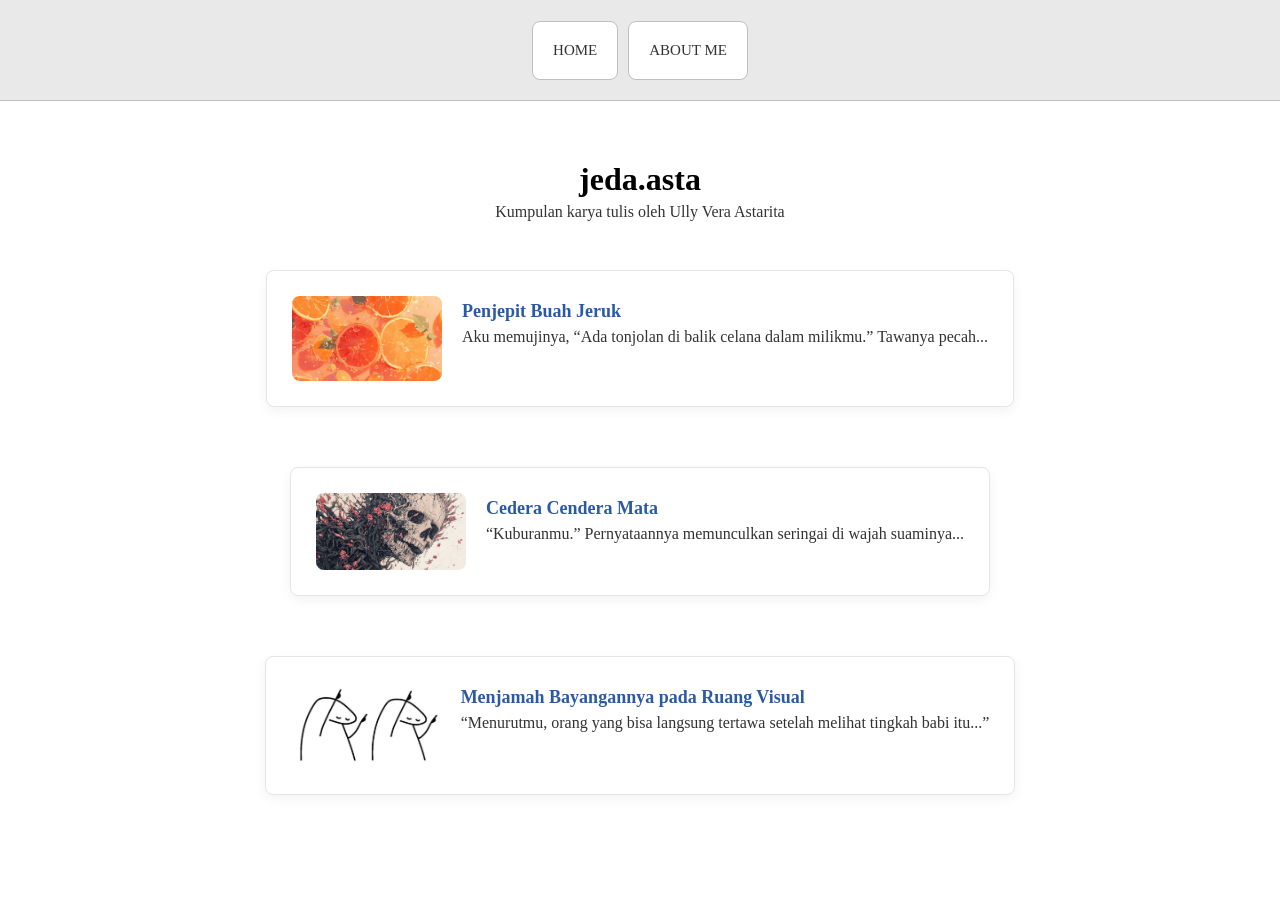
==== index.html @ 5256358a "Update index.html" ====
<!DOCTYPE html>
<html>
<head>
    <title>jeda.asta</title>
    <meta name="viewport" content="width=device-width, initial-scale=1, maximum-scale=1">
    <link rel="stylesheet" href="style.css" />
</head>

<body class="home">

<!-- NAVBAR -->
<div class="container-navbar">
    <ul class="ul-navbar">
        <li class="li-navbar">
            <a href="index.html" class="a-navbar">HOME</a>
        </li>
        <li class="li-navbar">
            <a href="about.html" class="a-navbar">ABOUT ME</a>
        </li>
    </ul>
</div>
 
<!-- CONTENT -->
<div class="container-content-home">

    <h1>jeda.asta</h1>
    <p>Kumpulan karya tulis oleh Ully Vera Astarita</p>

    <!-- CARD -->
    <div class="container-footer-home">
        <div class="card-flex">
            <img src="jeruk.jpg" class="img-card">
            <div class="card-text">
                <h2>
                    <a href="cerpen1.html" class="judul-cerpen">
                        Penjepit Buah Jeruk
                    </a>
                </h2>
                <p>
                    Aku memujinya, “Ada tonjolan di balik celana dalam milikmu.” Tawanya pecah...
                </p>
            </div>
        </div>
    </div>

    <!-- CARD -->
    <div class="container-footer-home">
        <div class="card-flex">
            <img src="bunga.jpg" class="img-card">
            <div class="card-text">
                <h2>
                    <a href="cerpen2.html" class="judul-cerpen">
                        Cedera Cendera Mata
                    </a>
                </h2>
                <p>
                    “Kuburanmu.” Pernyataannya memunculkan seringai di wajah suaminya...
                </p>
            </div>
        </div>
    </div>

    <!-- CARD -->
    <div class="container-footer-home">
        <div class="card-flex">
            <img src="asixx.jpg" class="img-card">
            <div class="card-text">
                <h2>
                    <a href="cerpen3.html" class="judul-cerpen">
                        Menjamah Bayangannya pada Ruang Visual
                    </a>
                </h2>
                <p>
                    “Menurutmu, orang yang bisa langsung tertawa setelah melihat tingkah babi itu...”
                </p>
            </div>
        </div>
    </div>

</div>

</body>
</html>
---- style.css ----
*, html {
    margin: 0;
    padding: 0;
}

body {
    background-color: #ffffff;
    font-family: 'Times New Roman';
}

/* NAVBAR */
.container-navbar {
    background-color: #e9e9e9;
    border-bottom: 1px solid #bfbfbf;
    width: 100%;
    height: 100px;
}

.ul-navbar {
    display: flex;
    height: 100px;
    justify-content: center;
    align-items: center;
}

.li-navbar {
    list-style-type: none;
    padding: 20px;
    margin: 5px;
    font-size: 15px;
    background-color: #ffffff;
    border: 1px solid #bfbfbf;
    border-radius: 8px;
}

.li-navbar:hover {
    background-color: #cccdd1;
    border-radius: 6px;
    transition: 0.2s;
}

.a-navbar {
    text-decoration: none;
    color: #333333;
}

/* CONTENT */
.container-content {
    display: flex;
    justify-content: center;
    align-items: center;
    margin-top: 30px;
}

.img-content {
    width: 30%;
    border-radius: 8px;
}

/* CERPEN BOX */
.container-footer {
    background-color: #ffffff;
    display: flex;
    flex-direction: column;
    padding: 25px;
    max-width: 800px;
    margin: 30px auto;
    border-radius: 8px;
    border: 1px solid #e5e5e5;
    box-shadow: 0 4px 12px rgba(0,0,0,0.05);
}

/* JUDUL */
.h1-footer {
    text-align: center;
    width: 100%;
    font-size: 30px;
    margin-bottom: 15px;
}

/* AUTHOR */
.author {
    text-align: center;
    width: 100%;
    font-style: italic;
    color: #777;
    font-size: 14px;
}

/* TEXT DEFAULT */
p {
    text-indent: 0;
    text-align: justify;
    margin-bottom: 15px;
    line-height: 1.7;
    font-size: 16px;
    color: #333;
}

/* CERPEN TEXT */
.cerpen .container-footer p {
    font-size: 15px;
    line-height: 1.8;
    text-indent: 30px;
}

/* DIALOG */
.dialog {
    text-indent: 0;
    margin-left: 40px;
}

/* BUTTON */
.kembali-bawah {
    max-width: 800px;
    margin: 10px auto 40px auto;
    display: flex;
    justify-content: flex-end;
}

.kembali-bawah a {
    background-color: #e9e9e9;
    color: #333;
    padding: 10px 20px;
    border-radius: 5px;
    text-decoration: none;
    font-size: 14px;
    border: 1px solid #e5e5e5;
}

/* CARD */
.card-flex {
    display: flex;
    align-items: flex-start;
    gap: 20px;
}

.img-card {
    width: 150px;
    border-radius: 8px;
}

.card-text {
    display: flex;
    flex-direction: column;
}

.card-text h2 {
    margin: 0;
}

.judul-cerpen {
    text-decoration: none;
    color: #2c5aa0;
    font-weight: bold;
    font-size: 18px;
}

/* HOME & ABOUT */
.container-content-home {
    display: flex;
    align-items: center;
    margin-top: 40px;
    flex-direction: column;
    padding: 20px;
}

.container-footer-home {
    background-color: #ffffff;
    padding: 25px;
    max-width: 800px;
    margin: 30px auto;
    border-radius: 8px;
    border: 1px solid #e5e5e5;
    box-shadow: 0 4px 12px rgba(0,0,0,0.05);
}

.container-footer-home h1 {
    margin-top: 0;
    margin-bottom: 20px;
}

@media (max-width: 768px) {

    /* HOME & ABOUT */
    .container-content-home {
        display: flex;
        align-items: center;
        flex-direction: column;
        margin-top: 40px; 
        padding: 20px;
    }

    .container-footer {
        margin: 20px 15px;
        padding: 20px;
        max-width: 100%; 
        width: 100%;
        box-sizing: border-box;
    }
    
    .container-footer-home {
        background-color: #ffffff;
        padding: 15px;   
        max-width: 800px;
        margin: 20px 15px; 
        border-radius: 8px;
        border: 1px solid #e5e5e5;
        box-shadow: 0 4px 12px rgba(0,0,0,0.05);
        width: auto;
    }
    
    .container-footer-home p {
        font-size: 14px;   
        line-height: 1.5;
    }

    .cerpen .container-footer p {
    font-size: 14px;
    }
    
    .container-content {
        padding: 0 15px;
    }

    .img-content {
        width: 100%;
        display: block;
    }
}
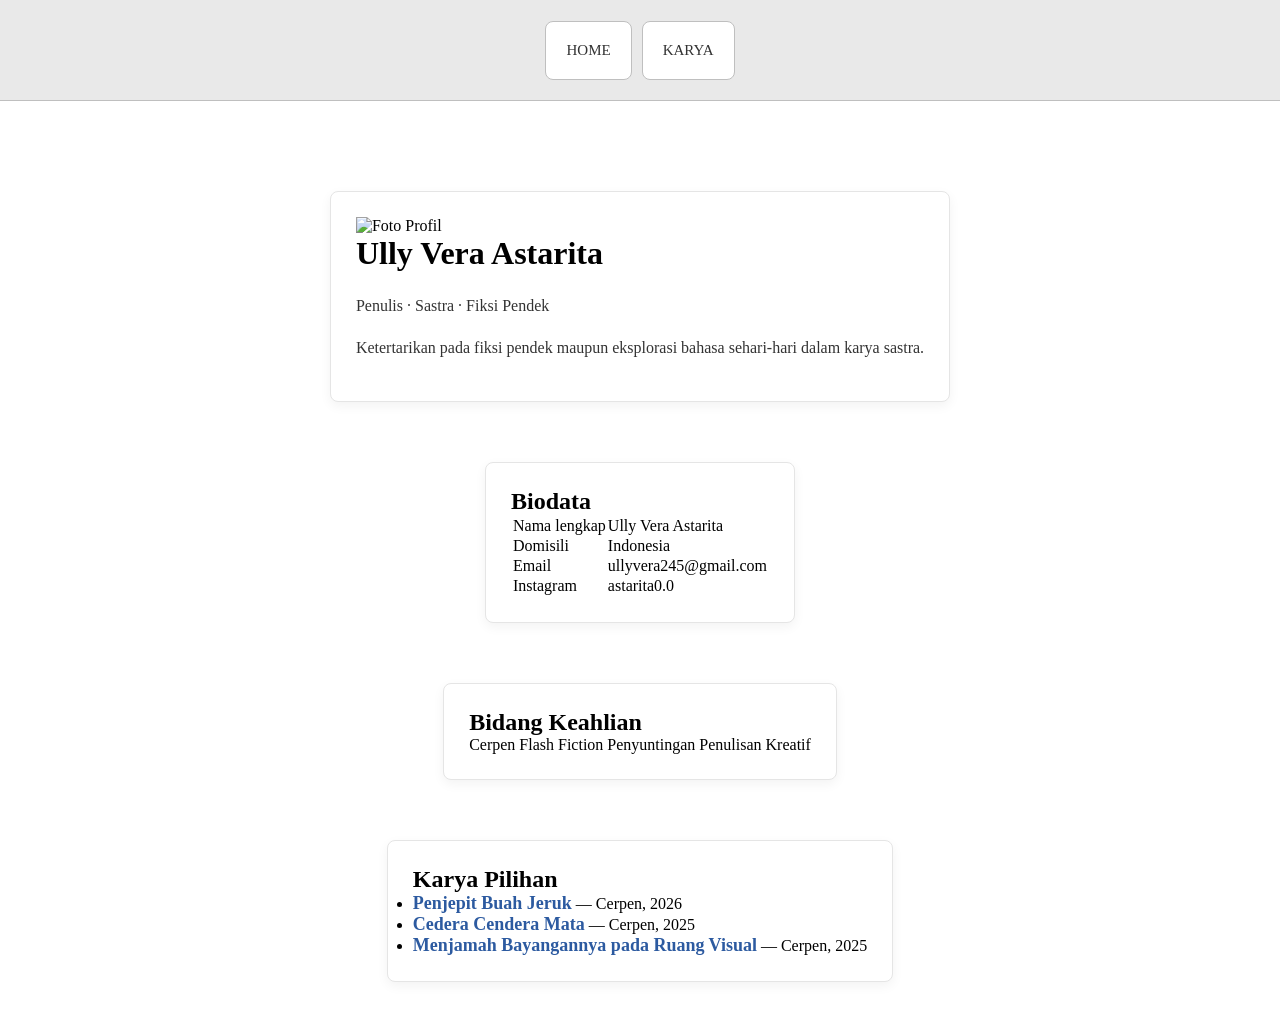
==== commit 795a0c13: "Update index.html" ====
--- a/index.html
+++ b/index.html
@@ -2,11 +2,10 @@
 <html>
 <head>
     <title>jeda.asta</title>
-    <meta name="viewport" content="width=device-width, initial-scale=1, maximum-scale=1">
+    <meta name="viewport" content="width=device-width, initial-scale=1.0">
     <link rel="stylesheet" href="style.css" />
 </head>
-
-<body class="home">
+<body>
 
 <!-- NAVBAR -->
 <div class="container-navbar">
@@ -15,69 +14,58 @@
             <a href="index.html" class="a-navbar">HOME</a>
         </li>
         <li class="li-navbar">
-            <a href="about.html" class="a-navbar">ABOUT ME</a>
+            <a href="karya.html" class="a-navbar">KARYA</a>
         </li>
     </ul>
 </div>
- 
+
 <!-- CONTENT -->
 <div class="container-content-home">
 
-    <h1>jeda.asta</h1>
-    <p>Kumpulan karya tulis oleh Ully Vera Astarita</p>
-
-    <!-- CARD -->
+    <!-- PROFIL -->
     <div class="container-footer-home">
-        <div class="card-flex">
-            <img src="jeruk.jpg" class="img-card">
-            <div class="card-text">
-                <h2>
-                    <a href="cerpen1.html" class="judul-cerpen">
-                        Penjepit Buah Jeruk
-                    </a>
-                </h2>
-                <p>
-                    Aku memujinya, “Ada tonjolan di balik celana dalam milikmu.” Tawanya pecah...
-                </p>
+        <div class="profile-flex">
+            <img src="foto.jpeg" class="img-profil" alt="Foto Profil">
+            <div class="profile-info">
+                <h1>Ully Vera Astarita</h1>
+                <p class="role-text">Penulis · Sastra · Fiksi Pendek</p>
+                <p class="tidak-menjorok">Ketertarikan pada fiksi pendek maupun eksplorasi bahasa sehari-hari dalam karya sastra.</p>
             </div>
         </div>
     </div>
 
-    <!-- CARD -->
+    <!-- BIODATA -->
     <div class="container-footer-home">
-        <div class="card-flex">
-            <img src="bunga.jpg" class="img-card">
-            <div class="card-text">
-                <h2>
-                    <a href="cerpen2.html" class="judul-cerpen">
-                        Cedera Cendera Mata
-                    </a>
-                </h2>
-                <p>
-                    “Kuburanmu.” Pernyataannya memunculkan seringai di wajah suaminya...
-                </p>
-            </div>
+        <h2 class="section-title">Biodata</h2>
+        <table class="biodata-table">
+            <tr><td class="bio-label">Nama lengkap</td><td>Ully Vera Astarita</td></tr>
+            <tr><td class="bio-label">Domisili</td><td>Indonesia</td></tr>
+            <tr><td class="bio-label">Email</td><td>ullyvera245@gmail.com</td></tr>
+            <tr><td class="bio-label">Instagram</td><td>astarita0.0</td></tr>
+        </table>
+    </div>
+
+    <!-- BIDANG KEAHLIAN -->
+    <div class="container-footer-home">
+        <h2 class="section-title">Bidang Keahlian</h2>
+        <div class="skill-tags">
+            <span class="tag">Cerpen</span>
+            <span class="tag">Flash Fiction</span>
+            <span class="tag">Penyuntingan</span>
+            <span class="tag">Penulisan Kreatif</span>
         </div>
     </div>
 
-    <!-- CARD -->
+    <!-- KARYA PILIHAN -->
     <div class="container-footer-home">
-        <div class="card-flex">
-            <img src="asixx.jpg" class="img-card">
-            <div class="card-text">
-                <h2>
-                    <a href="cerpen3.html" class="judul-cerpen">
-                        Menjamah Bayangannya pada Ruang Visual
-                    </a>
-                </h2>
-                <p>
-                    “Menurutmu, orang yang bisa langsung tertawa setelah melihat tingkah babi itu...”
-                </p>
-            </div>
-        </div>
+        <h2 class="section-title">Karya Pilihan</h2>
+        <ul class="works-list">
+            <li><a href="cerpen1.html" class="judul-cerpen">Penjepit Buah Jeruk</a><span class="work-sub"> — Cerpen, 2026</span></li>
+            <li><a href="cerpen2.html" class="judul-cerpen">Cedera Cendera Mata</a><span class="work-sub"> — Cerpen, 2025</span></li>
+            <li><a href="cerpen3.html" class="judul-cerpen">Menjamah Bayangannya pada Ruang Visual</a><span class="work-sub"> — Cerpen, 2025</span></li>
+        </ul>
     </div>
 
 </div>
-
 </body>
 </html>
--- a/style.css
+++ b/style.css
@@ -98,7 +98,7 @@
 }
 
 /* CERPEN TEXT */
-.cerpen .container-footer p {
+.container-footer p {
     font-size: 15px;
     line-height: 1.8;
     text-indent: 30px;
@@ -187,23 +187,22 @@
         display: flex;
         align-items: center;
         flex-direction: column;
-        margin-top: 40px; 
-        padding: 20px;
+        margin-top: 20px; 
+        padding: 10px;
     }
 
     .container-footer {
         margin: 20px 15px;
         padding: 20px;
-        max-width: 100%; 
-        width: 100%;
-        box-sizing: border-box;
+        max-width: 900%; 
+        width: auto;
     }
     
     .container-footer-home {
         background-color: #ffffff;
-        padding: 15px;   
-        max-width: 800px;
-        margin: 20px 15px; 
+        padding: 12px 10px;   
+        max-width: 100%;
+        margin: 8px; 
         border-radius: 8px;
         border: 1px solid #e5e5e5;
         box-shadow: 0 4px 12px rgba(0,0,0,0.05);
@@ -212,19 +211,18 @@
     
     .container-footer-home p {
         font-size: 14px;   
-        line-height: 1.5;
-    }
-
-    .cerpen .container-footer p {
-    font-size: 14px;
+        line-height: 1.7;
     }
     
     .container-content {
-        padding: 0 15px;
+        padding: 0;
+    }
+    
+    .kembali-bawah {
+    margin: 10px 15px 40px 15px;
     }
 
     .img-content {
-        width: 100%;
+        width: calc(100% - 40px);
         display: block;
     }
-}
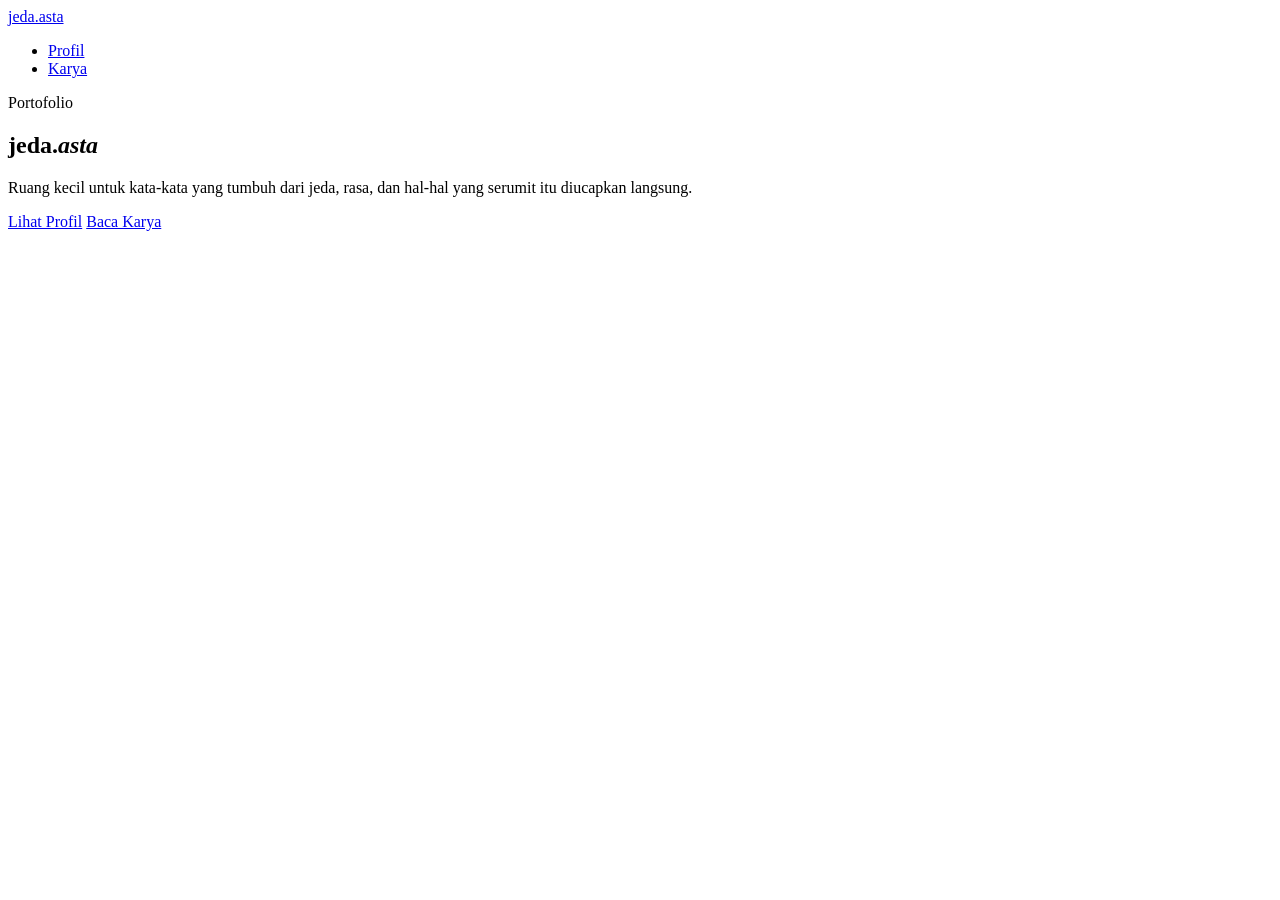
==== commit ea2931e6: "Update index.html" ====
--- a/index.html
+++ b/index.html
@@ -1,71 +1,47 @@
 <!DOCTYPE html>
-<html>
+<html lang="id">
 <head>
     <title>jeda.asta</title>
     <meta name="viewport" content="width=device-width, initial-scale=1.0">
-    <link rel="stylesheet" href="style.css" />
+    <meta charset="UTF-8">
+
+    <link rel="preconnect" href="https://fonts.googleapis.com">
+    <link href="https://fonts.googleapis.com/css2?family=Playfair+Display:ital,wght@0,400;0,500;1,400;1,500&family=DM+Sans:wght@300;400;500&display=swap" rel="stylesheet">
+
+    <link rel="stylesheet" href="home.css">
 </head>
 <body>
 
 <!-- NAVBAR -->
-<div class="container-navbar">
-    <ul class="ul-navbar">
-        <li class="li-navbar">
-            <a href="index.html" class="a-navbar">HOME</a>
-        </li>
-        <li class="li-navbar">
-            <a href="karya.html" class="a-navbar">KARYA</a>
-        </li>
+<nav class="navbar">
+    <a href="index.html" class="navbar-brand">jeda.asta</a>
+
+    <ul class="navbar-links">
+        <li><a href="profil.html">Profil</a></li>
+        <li><a href="karya.html">Karya</a></li>
     </ul>
-</div>
+</nav>
 
-<!-- CONTENT -->
-<div class="container-content-home">
+<!-- HERO -->
+<section class="hero">
+    <p class="hero-label">Portofolio</p>
 
-    <!-- PROFIL -->
-    <div class="container-footer-home">
-        <div class="profile-flex">
-            <img src="foto.jpeg" class="img-profil" alt="Foto Profil">
-            <div class="profile-info">
-                <h1>Ully Vera Astarita</h1>
-                <p class="role-text">Penulis · Sastra · Fiksi Pendek</p>
-                <p class="tidak-menjorok">Ketertarikan pada fiksi pendek maupun eksplorasi bahasa sehari-hari dalam karya sastra.</p>
-            </div>
-        </div>
+    <h1 class="hero-title">jeda.<em>asta</em></h1>
+
+    <p class="hero-sub">
+        Ruang kecil untuk kata-kata yang tumbuh dari jeda,
+        rasa, dan hal-hal yang serumit itu diucapkan langsung.
+    </p>
+
+    <div class="hero-actions">
+        <a href="profil.html" class="btn btn-dark">Lihat Profil</a>
+        <a href="karya.html" class="btn btn-ghost">Baca Karya</a>
     </div>
 
-    <!-- BIODATA -->
-    <div class="container-footer-home">
-        <h2 class="section-title">Biodata</h2>
-        <table class="biodata-table">
-            <tr><td class="bio-label">Nama lengkap</td><td>Ully Vera Astarita</td></tr>
-            <tr><td class="bio-label">Domisili</td><td>Indonesia</td></tr>
-            <tr><td class="bio-label">Email</td><td>ullyvera245@gmail.com</td></tr>
-            <tr><td class="bio-label">Instagram</td><td>astarita0.0</td></tr>
-        </table>
-    </div>
+    <a href="profil.html" class="scroll-hint">
+        <div class="scroll-line"></div>
+    </a>
+</section>
 
-    <!-- BIDANG KEAHLIAN -->
-    <div class="container-footer-home">
-        <h2 class="section-title">Bidang Keahlian</h2>
-        <div class="skill-tags">
-            <span class="tag">Cerpen</span>
-            <span class="tag">Flash Fiction</span>
-            <span class="tag">Penyuntingan</span>
-            <span class="tag">Penulisan Kreatif</span>
-        </div>
-    </div>
-
-    <!-- KARYA PILIHAN -->
-    <div class="container-footer-home">
-        <h2 class="section-title">Karya Pilihan</h2>
-        <ul class="works-list">
-            <li><a href="cerpen1.html" class="judul-cerpen">Penjepit Buah Jeruk</a><span class="work-sub"> — Cerpen, 2026</span></li>
-            <li><a href="cerpen2.html" class="judul-cerpen">Cedera Cendera Mata</a><span class="work-sub"> — Cerpen, 2025</span></li>
-            <li><a href="cerpen3.html" class="judul-cerpen">Menjamah Bayangannya pada Ruang Visual</a><span class="work-sub"> — Cerpen, 2025</span></li>
-        </ul>
-    </div>
-
-</div>
 </body>
 </html>
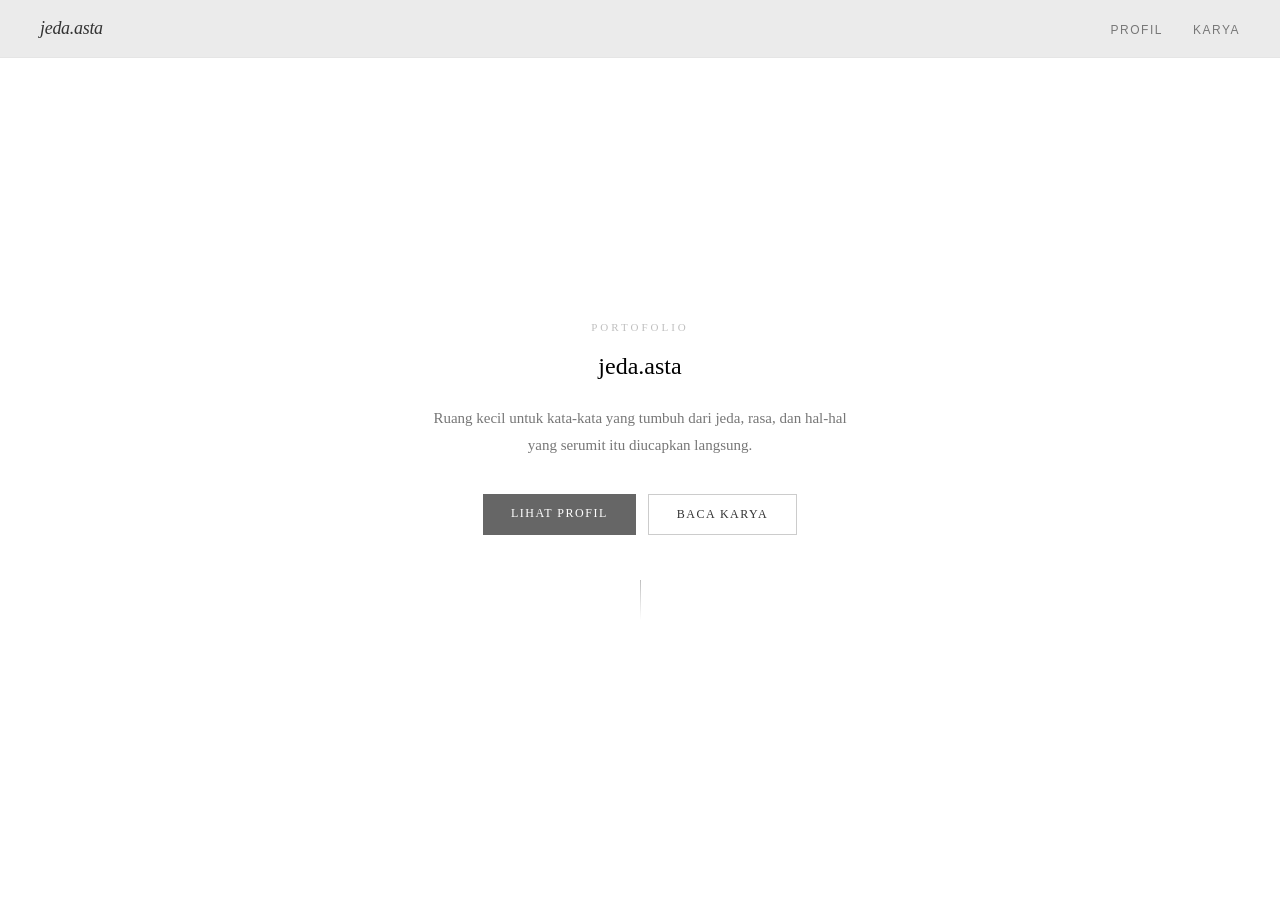
==== commit 63954e8e: "Update index.html" ====
--- a/index.html
+++ b/index.html
@@ -14,8 +14,10 @@
 
 <!-- NAVBAR -->
 <nav class="navbar">
-    <a href="index.html" class="navbar-brand">jeda.asta</a>
-
+    <a href="index.html" class="navbar-brand">
+    <span class="jeda">jeda</span>.asta
+    </a>
+    
     <ul class="navbar-links">
         <li><a href="profil.html">Profil</a></li>
         <li><a href="karya.html">Karya</a></li>
@@ -26,8 +28,10 @@
 <section class="hero">
     <p class="hero-label">Portofolio</p>
 
-    <h1 class="hero-title">jeda.<em>asta</em></h1>
-
+    <h1 class="hero-title">
+    <span class="jeda">jeda</span>.asta
+    </h1>
+    
     <p class="hero-sub">
         Ruang kecil untuk kata-kata yang tumbuh dari jeda,
         rasa, dan hal-hal yang serumit itu diucapkan langsung.
--- a/home.css
+++ b/home.css
@@ -0,0 +1,185 @@
+*, *::before, *::after{
+    margin:0;
+    padding:0;
+    box-sizing:border-box;
+}
+
+:root{
+    --cream:#ffffff;
+    --ink:#333333;
+    --ink-light:#555555;
+    --ink-muted:#777777;
+    --accent:#666666;
+    --accent-light:#bfbfbf;
+    --border:#d9d9d9;
+    --border-soft:#e5e5e5;
+}
+
+body{
+    overflow-x: hidden;
+    background-color:#ffffff;
+    font-family:'Times New Roman', serif;
+}
+
+/* NAVBAR */
+.navbar{
+    position:fixed;
+    top:0;
+    width:100%;
+    z-index:100;
+    padding:18px 40px;
+    display:flex;
+    justify-content:space-between;
+    align-items:center;
+    background:rgba(0,0,0,0.08);
+    backdrop-filter:blur(12px);
+    border-bottom:1px solid var(--border-soft);
+}
+
+.navbar-brand{
+    text-decoration:none;
+    font-family:'Playfair Display',serif;
+    font-size:18px;
+    font-style:italic;
+    color:var(--ink);
+    letter-spacing: -0.3px;
+}
+
+.navbar-links{
+    display:flex;
+    gap:30px;
+    list-style:none;
+}
+
+.navbar-links a{
+    text-decoration:none;
+    color:var(--ink-muted);
+    font-size:12px;
+    text-transform:uppercase;
+    letter-spacing:1.5px;
+    font-family:'DM Sans', sans-serif;
+    font-weight:400;
+    transition: color 0.2s;
+}
+
+.navbar-links a:hover{
+    color:var(--ink);
+}
+
+/* HERO */
+.hero{
+    min-height:100vh;
+    display:flex;
+    flex-direction:column;
+    justify-content:center;
+    align-items:center;
+    text-align:center;
+    padding:120px 24px 80px;
+    position: relative;
+}
+
+.hero-label{
+    font-size:11px;
+    letter-spacing:3px;
+    color:var(--accent-light);
+    margin-bottom:20px;
+    text-transform:uppercase;
+    animation:fadeUp 0.8s ease both;
+}
+
+.hero-title{
+    font-family:'Playfair Display',serif;
+    font-size:48px, 9vw, 80px;
+    font-weight:400;
+    animation: fadeUp 0.8s 0.1s ease both;
+}
+
+.hero-title em{
+    color:var(--accent);
+}
+
+.hero-sub{
+    max-width:420px;
+    margin:25px 0 35px;
+    font-size: 15px;
+    line-height:1.8;
+    color:var(--ink-muted);
+    animation: fadeUp 0.8s 0.2s ease both;
+}
+
+.hero-actions{
+    display:flex;
+    gap:12px;
+    animation: fadeUp 0.8s 0.3s ease both;
+}
+
+.btn{
+    padding:12px 28px;
+    text-decoration:none;
+    font-size:12px;
+    text-transform:uppercase;
+    letter-spacing:1.5px;
+    transition: all 0.2s;
+}
+
+.btn-dark{
+    background:#666666;
+    color:#ffffff;
+}
+
+.btn-dark:hover{
+    background:#4f4f4f;
+}
+
+.btn-ghost{
+    border:1px solid #ccc;
+    color:var(--ink);
+}
+
+.scroll-hint{
+    margin-top:45px;
+}
+
+.scroll-line{
+    width:1px;
+    height:40px;
+    background:linear-gradient(to bottom,var(--accent-light),transparent);
+    animation: scrollPulse 2s ease-in-out infinite;
+}
+
+ @keyframes fadeUp {
+    from { opacity: 0; transform: translateY(20px); }
+    to   { opacity: 1; transform: translateY(0); }
+}
+
+@keyframes scrollPulse {
+    0%, 100% { opacity: 0.3; }
+    50%       { opacity: 1; }
+}
+
+/* MOBILE */
+@media(max-width:640px){
+    .navbar{
+        padding:16px 20px;
+    }
+
+    .navbar-links{
+        gap:18px;
+    }
+
+    .hero-title{
+        font-size:52px;
+    }
+
+    .hero-actions{
+        flex-direction:column;
+    }
+
+    .hero {
+        padding: 100px 20px 60px;
+    }
+
+    .hero-sub {
+        font-size: 14px;
+    }
+}
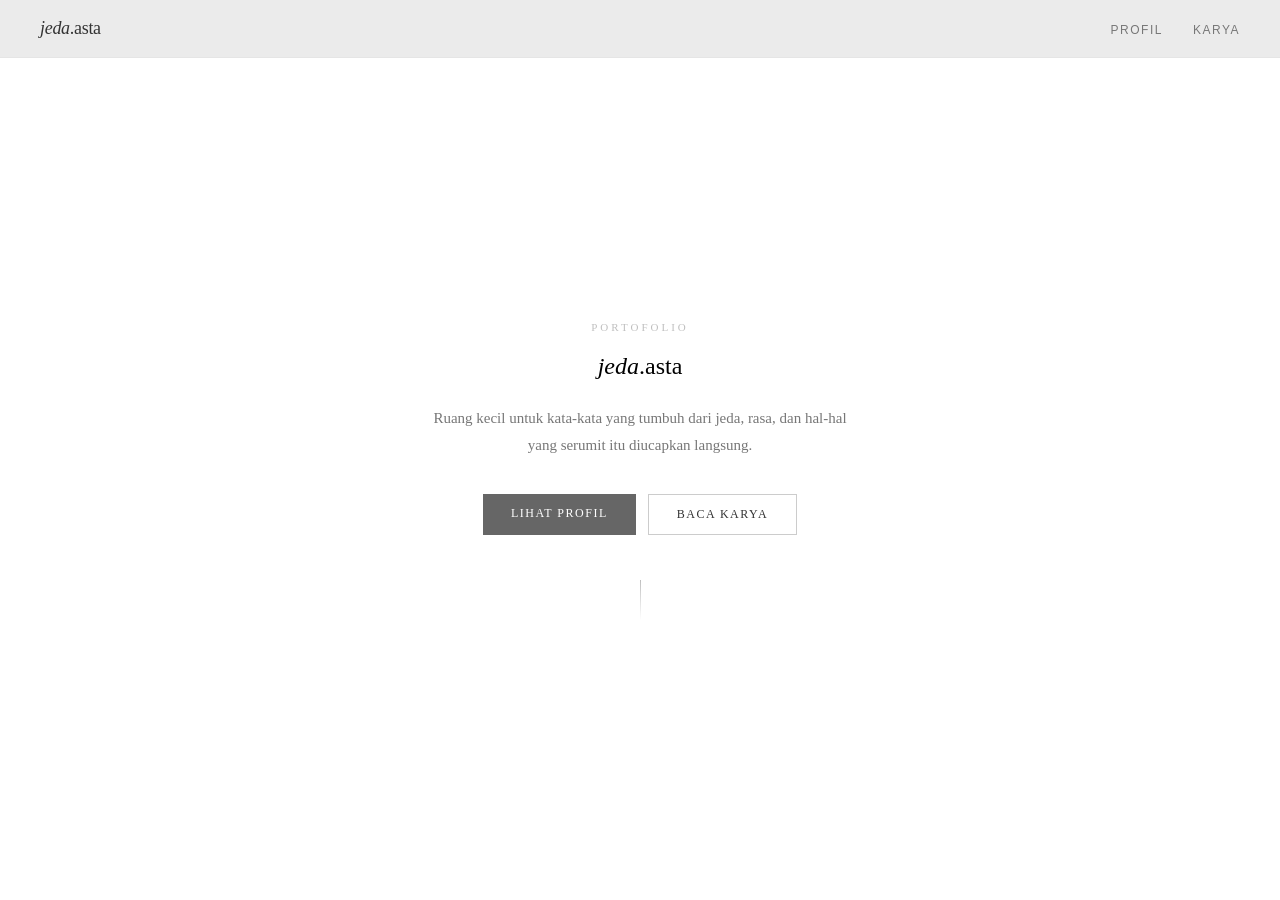
==== commit d3bb7e1d: "Update index.html" ====
--- a/index.html
+++ b/index.html
@@ -14,10 +14,7 @@
 
 <!-- NAVBAR -->
 <nav class="navbar">
-    <a href="index.html" class="navbar-brand">
-    <span class="jeda">jeda</span>.asta
-    </a>
-    
+    <a href="index.html" class="navbar-brand"><em>jeda</em>.asta</a>
     <ul class="navbar-links">
         <li><a href="profil.html">Profil</a></li>
         <li><a href="karya.html">Karya</a></li>
--- a/home.css
+++ b/home.css
@@ -40,7 +40,7 @@
     text-decoration:none;
     font-family:'Playfair Display',serif;
     font-size:18px;
-    font-style:italic;
+    font-style: normal;
     color:var(--ink);
     letter-spacing: -0.3px;
 }
@@ -95,7 +95,7 @@
 }
 
 .hero-title em{
-    color:var(--accent);
+    color: inherit;
 }
 
 .hero-sub{
@@ -147,6 +147,19 @@
     animation: scrollPulse 2s ease-in-out infinite;
 }
 
+.jeda {
+    font-style: italic;
+    color: inherit;
+}
+
+.navbar-brand .jeda {
+    font-style: italic;
+}
+
+.hero-title .jeda {
+    font-style: italic;
+}
+
  @keyframes fadeUp {
     from { opacity: 0; transform: translateY(20px); }
     to   { opacity: 1; transform: translateY(0); }
@@ -182,4 +195,4 @@
     .hero-sub {
         font-size: 14px;
     }
-}+}
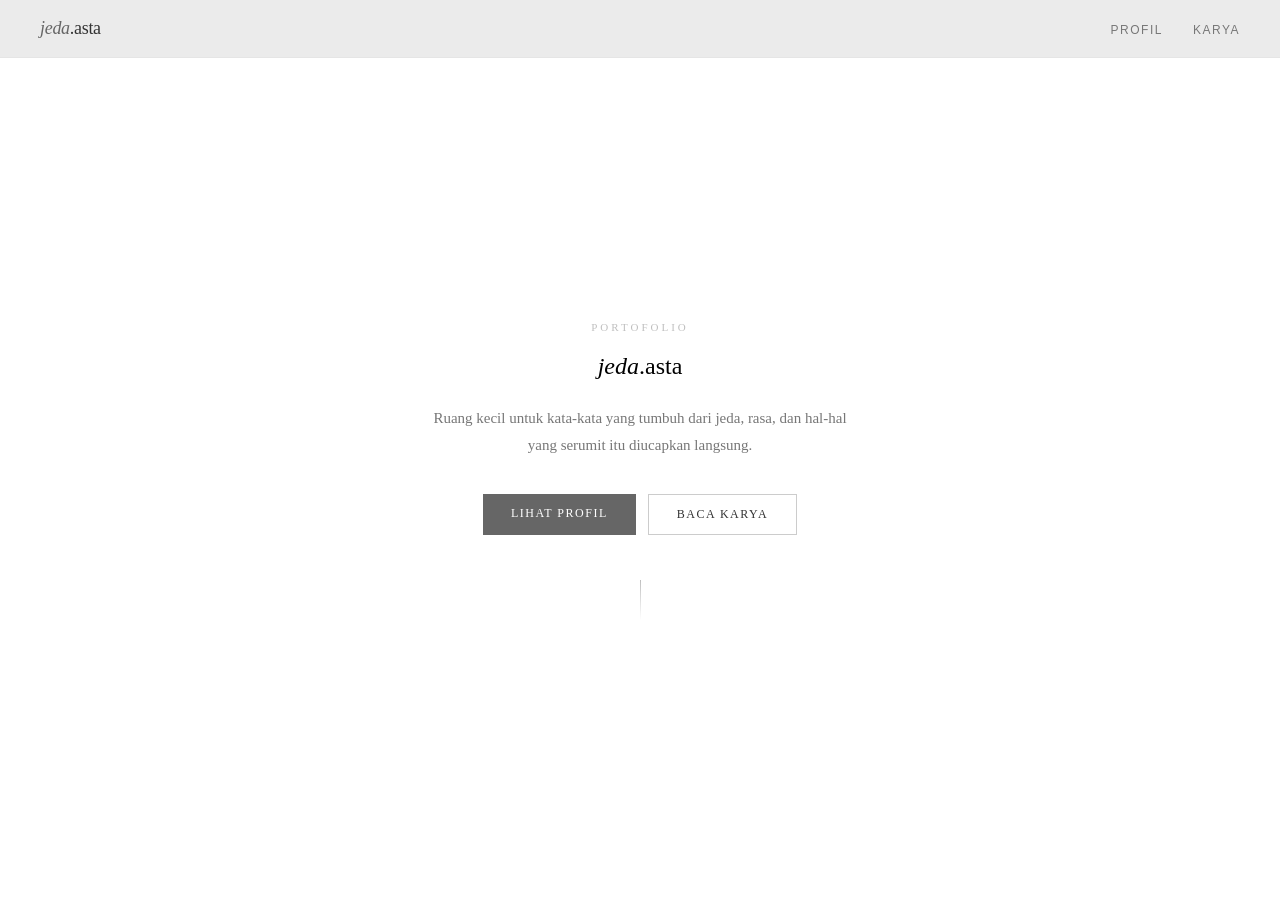
==== commit 03f83ea9: "Update index.html" ====
--- a/index.html
+++ b/index.html
@@ -26,7 +26,7 @@
     <p class="hero-label">Portofolio</p>
 
     <h1 class="hero-title">
-    <span class="jeda">jeda</span>.asta
+    <em>jeda</em>.asta
     </h1>
     
     <p class="hero-sub">
--- a/home.css
+++ b/home.css
@@ -45,6 +45,11 @@
     letter-spacing: -0.3px;
 }
 
+.navbar-brand em {
+    font-style: italic;
+    color: var(--accent);
+}
+
 .navbar-links{
     display:flex;
     gap:30px;
